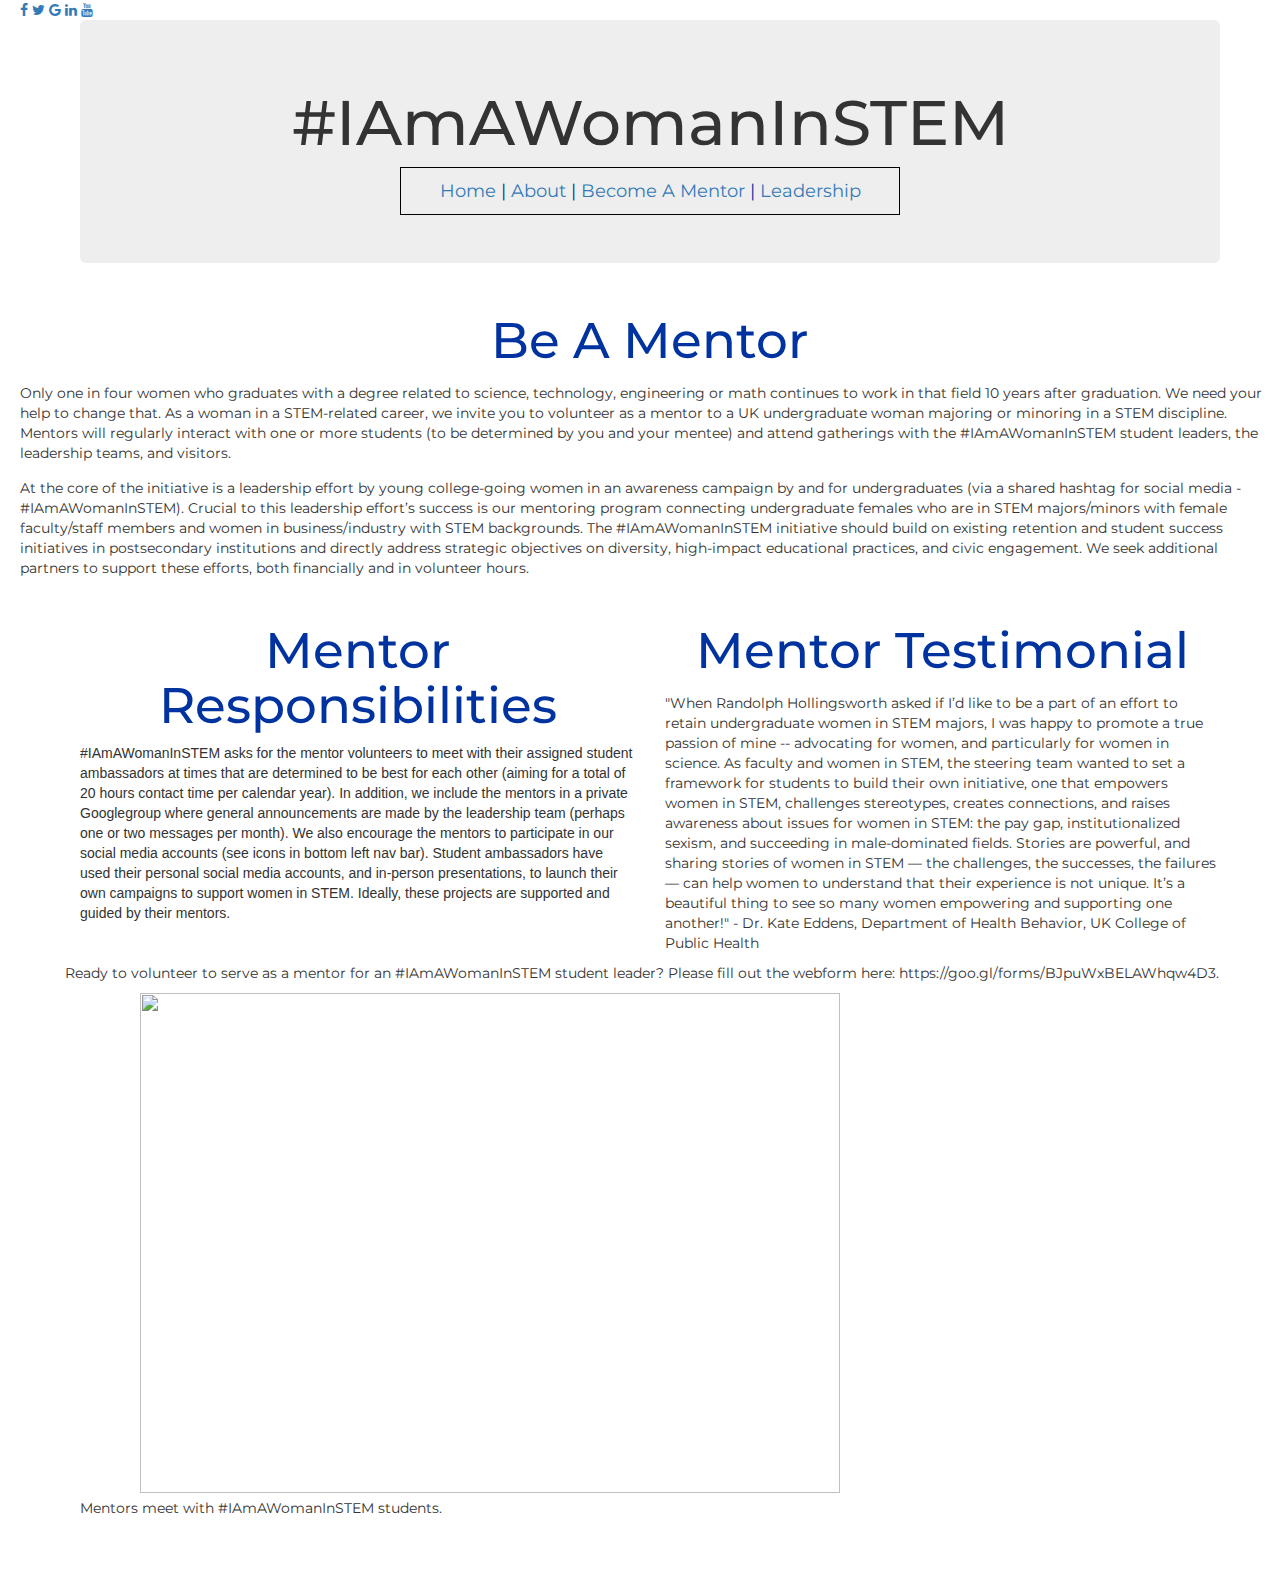
==== become_a_mentor.html @ 52ba81ad "become a mentor page" ====
<!DOCTYPE html>
<html>
<head>
  <title>
    Become a Mentor
      </title>

  <meta charset="UTF-8">
  <!-- Get Bootstrap from here: http://getbootstrap.com/getting-started/ -->

  <link rel="stylesheet" href="https://maxcdn.bootstrapcdn.com/bootstrap/3.3.7/css/bootstrap.min.css" integrity="sha384-BVYiiSIFeK1dGmJRAkycuHAHRg32OmUcww7on3RYdg4Va+PmSTsz/K68vbdEjh4u" crossorigin="anonymous">

  <link href="https://fonts.googleapis.com/css?family=Montserrat" rel="stylesheet">
</head>

<link href='css/style.css' rel='stylesheet' type='text/css'>

<link rel="stylesheet" href="https://cdnjs.cloudflare.com/ajax/libs/font-awesome/4.7.0/css/font-awesome.min.css">

 <!-- The social media icon bar -->
 <div class="icon-bar">
   <a href="#" class="facebook"><i class="fa fa-facebook"></i></a>
   <a href="#" class="twitter"><i class="fa fa-twitter"></i></a>
   <a href="#" class="google"><i class="fa fa-google"></i></a>
   <a href="#" class="linkedin"><i class="fa fa-linkedin"></i></a>
   <a href="#" class="youtube"><i class="fa fa-youtube"></i></a>

<body>
  <div class="container">
    <div class="jumbotron text-center">
      <h1>#IAmAWomanInSTEM</h1>
      <div id="nav"><a href="Home.html">Home</a> | <a href="about.html">About</a> | <a href="becomeamentor.html">Become A Mentor</a> | <a href="Leadership.html">Leadership</a> </div>
    </div>
  </div>

<h2> Be A Mentor </h2>

  <p> Only one in four women who graduates with a degree related to science, technology, engineering or math continues to work in that field 10 years after graduation. We need your help to change that. As a woman in a STEM-related career, we invite you to volunteer as a mentor to a UK undergraduate woman majoring or minoring in a STEM discipline. Mentors will regularly interact with one or more students (to be determined by you and your mentee) and attend gatherings with the #IAmAWomanInSTEM student leaders, the leadership teams, and visitors.</p>

<p>  At the core of the initiative is a leadership effort by young college-going women in an awareness campaign by and for undergraduates (via a shared hashtag for social media - #IAmAWomanInSTEM). Crucial to this leadership effort’s success is our mentoring program connecting undergraduate females who are in STEM majors/minors with female faculty/staff members and women in business/industry with STEM backgrounds. The #IAmAWomanInSTEM initiative should build on existing retention and student success initiatives in postsecondary institutions and directly address strategic objectives on diversity, high-impact educational practices, and civic engagement. We seek additional partners to support these efforts, both financially and in volunteer hours.</p>
</p>
      <div class="container">
        <div class="row">
          <div class="col-sm-6">
            <h1>Mentor Responsibilities</h1>
            #IAmAWomanInSTEM asks for the mentor volunteers to meet with their assigned student ambassadors at times that are determined to be best for each other (aiming for a total of 20 hours contact time per calendar year). In addition, we include the mentors in a private Googlegroup where general announcements are made by the leadership team (perhaps one or two messages per month). We also encourage the mentors to participate in our social media accounts (see icons in bottom left nav bar). Student ambassadors have used their personal social media accounts, and in-person presentations, to launch their own campaigns to support women in STEM. Ideally, these projects are supported and guided by their mentors.
          </div>
          <div class="col-sm-6">
            <h1>Mentor Testimonial </h1>
            <p> "When Randolph Hollingsworth asked if I’d like to be a part of an effort to retain undergraduate women in STEM majors, I was happy to promote a true passion of mine -- advocating for women, and particularly for women in science. As faculty and women in STEM, the steering team wanted to set a framework for students to build their own initiative, one that empowers women in STEM, challenges stereotypes, creates connections, and raises awareness about issues for women in STEM: the pay gap, institutionalized sexism, and succeeding in male-dominated fields. Stories are powerful, and sharing stories of women in STEM — the challenges, the successes, the failures — can help women to understand that their experience is not unique. It’s a beautiful thing to see so many women empowering and supporting one another!"
              - Dr. Kate Eddens, Department of Health Behavior, UK College of Public Health </p>

    </div>

    <p>
      Ready to volunteer to serve as a mentor for an #IAmAWomanInSTEM student leader? Please fill out the webform here:
    https://goo.gl/forms/BJpuWxBELAWhqw4D3.</p>
  </div>

<img src="images/iaawis.jpg" width="700px" height="500px"/>

<p> Mentors meet with #IAmAWomanInSTEM students. </p>
</body>
</html>
---- css/style.css ----
body{
  padding-bottom: 50px;
  margin-left: 20px;
}

#container{
  position: relative;

}

#header{
  height:75px;
  color: rgb(0, 51, 160);

}

#nav{
  border: 1px solid black;
  margin-right: auto;
  margin-left: auto;
  position: center;
  top:100px;
  left:0px;
  width:500px;
  padding: 10px;

  font-family: 'Montserrat'; sans-serif;
  font-size: 1.3em;
  color: rgb(0, 51, 160);

}

#content{
  margin-left:210px;
}


h1{
  font-family: 'Montserrat'; sans-serif;
  font-size: 50px;
  text-align: center;
  color: rgb(0, 51, 160);
}

h2{
  font-family: 'Montserrat'; sans-serif;
  font-size: 50px;
  text-align: center;
  color: rgb(0, 51, 160);
}

p{
  font-family: 'Montserrat', sans-serif;
  font-size: 1.0em;
  padding-top: 5px;
}

img{
  margin-left: 60px

}
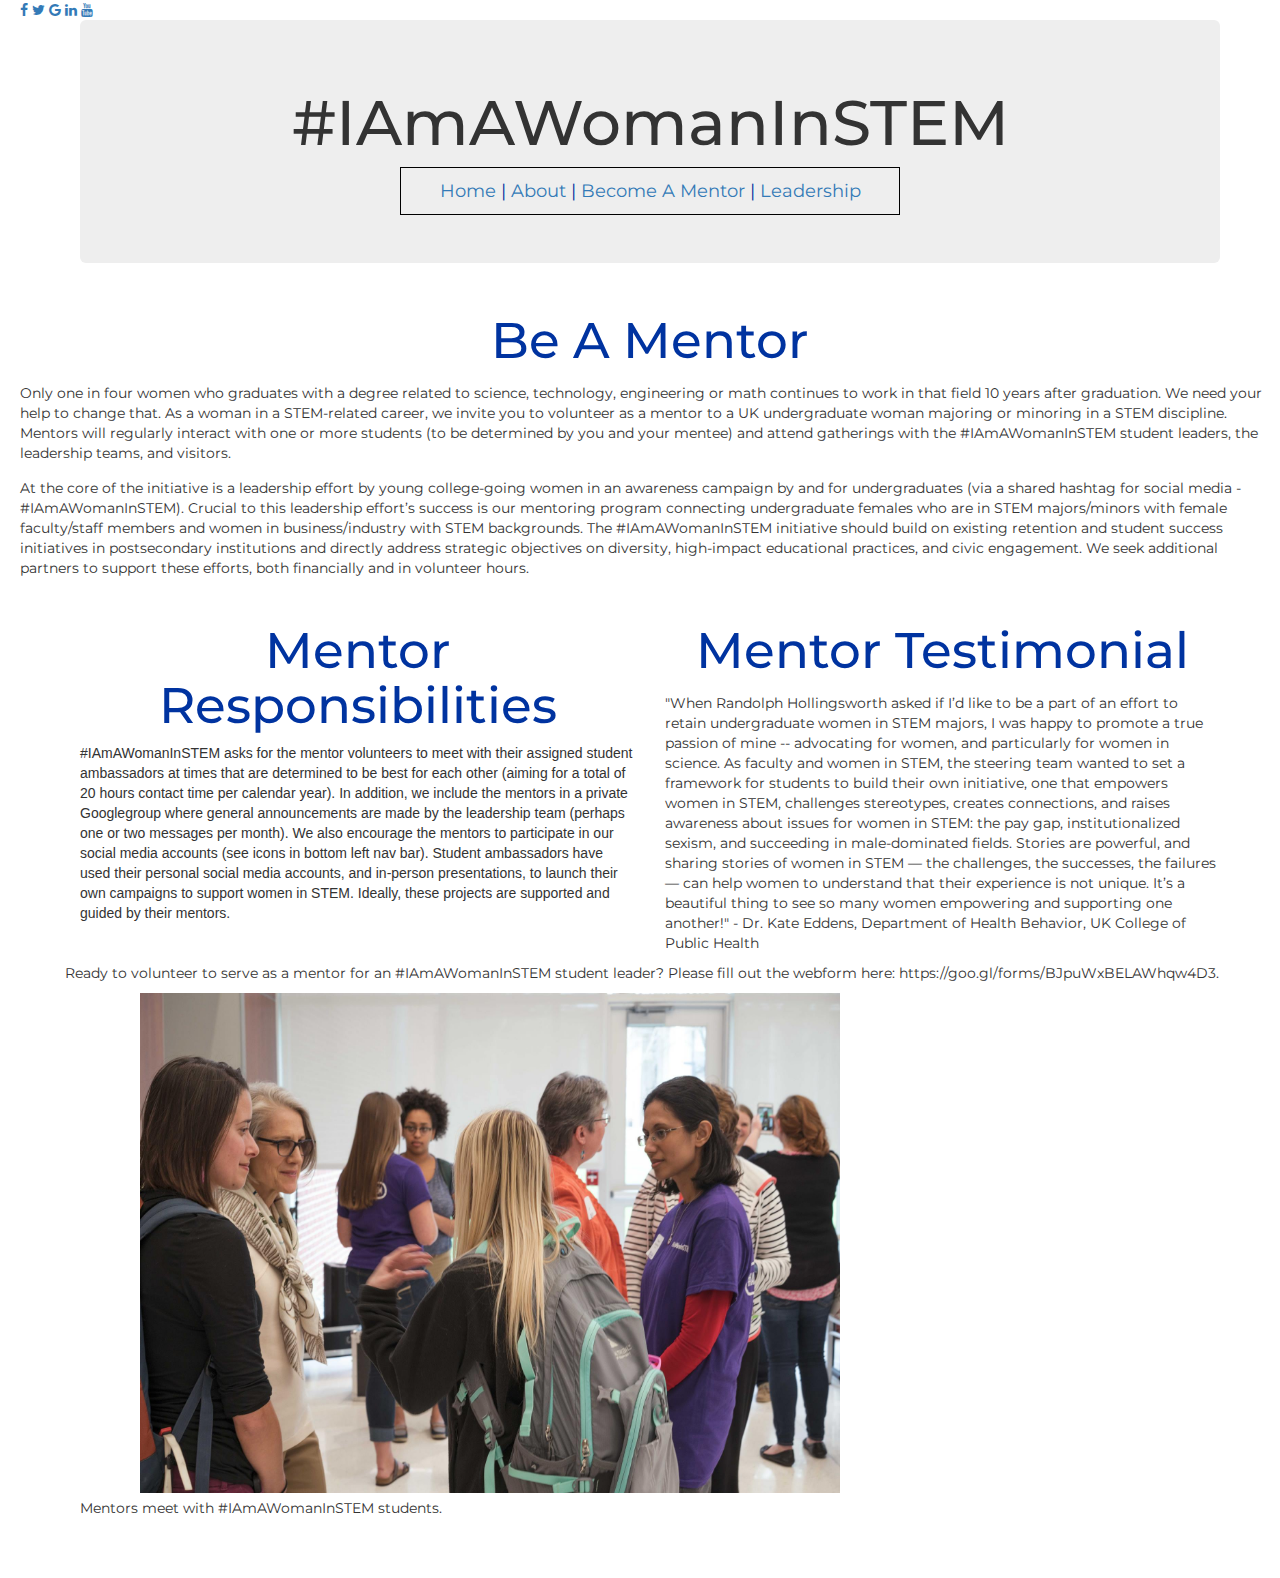
==== commit 95abcd57: "links" ====
--- a/become_a_mentor.html
+++ b/become_a_mentor.html
@@ -29,7 +29,7 @@
   <div class="container">
     <div class="jumbotron text-center">
       <h1>#IAmAWomanInSTEM</h1>
-      <div id="nav"><a href="Home.html">Home</a> | <a href="about.html">About</a> | <a href="becomeamentor.html">Become A Mentor</a> | <a href="Leadership.html">Leadership</a> </div>
+      <div id="nav"><a href="index.html">Home</a> | <a href="about.html">About</a> | <a href="become_a_mentor.html">Become A Mentor</a> | <a href="Leadership.html">Leadership</a> </div>
     </div>
   </div>
 
